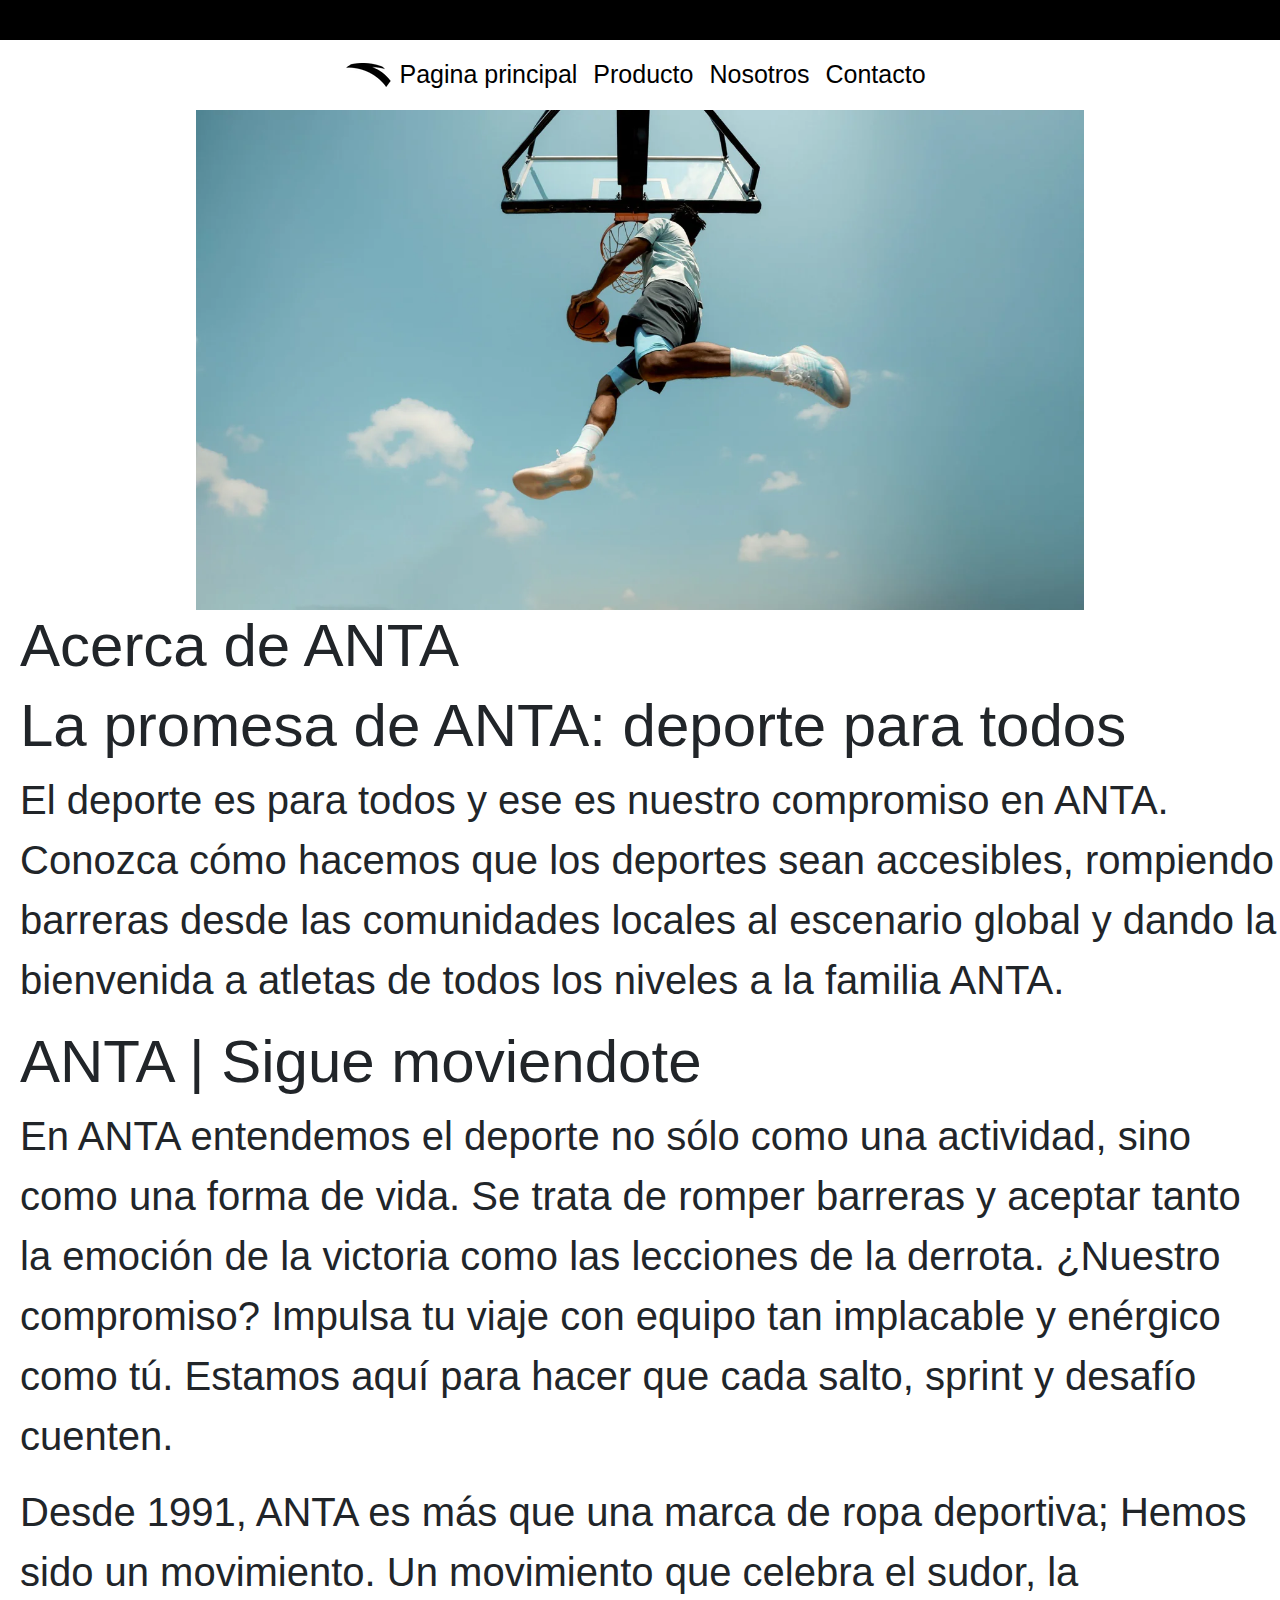
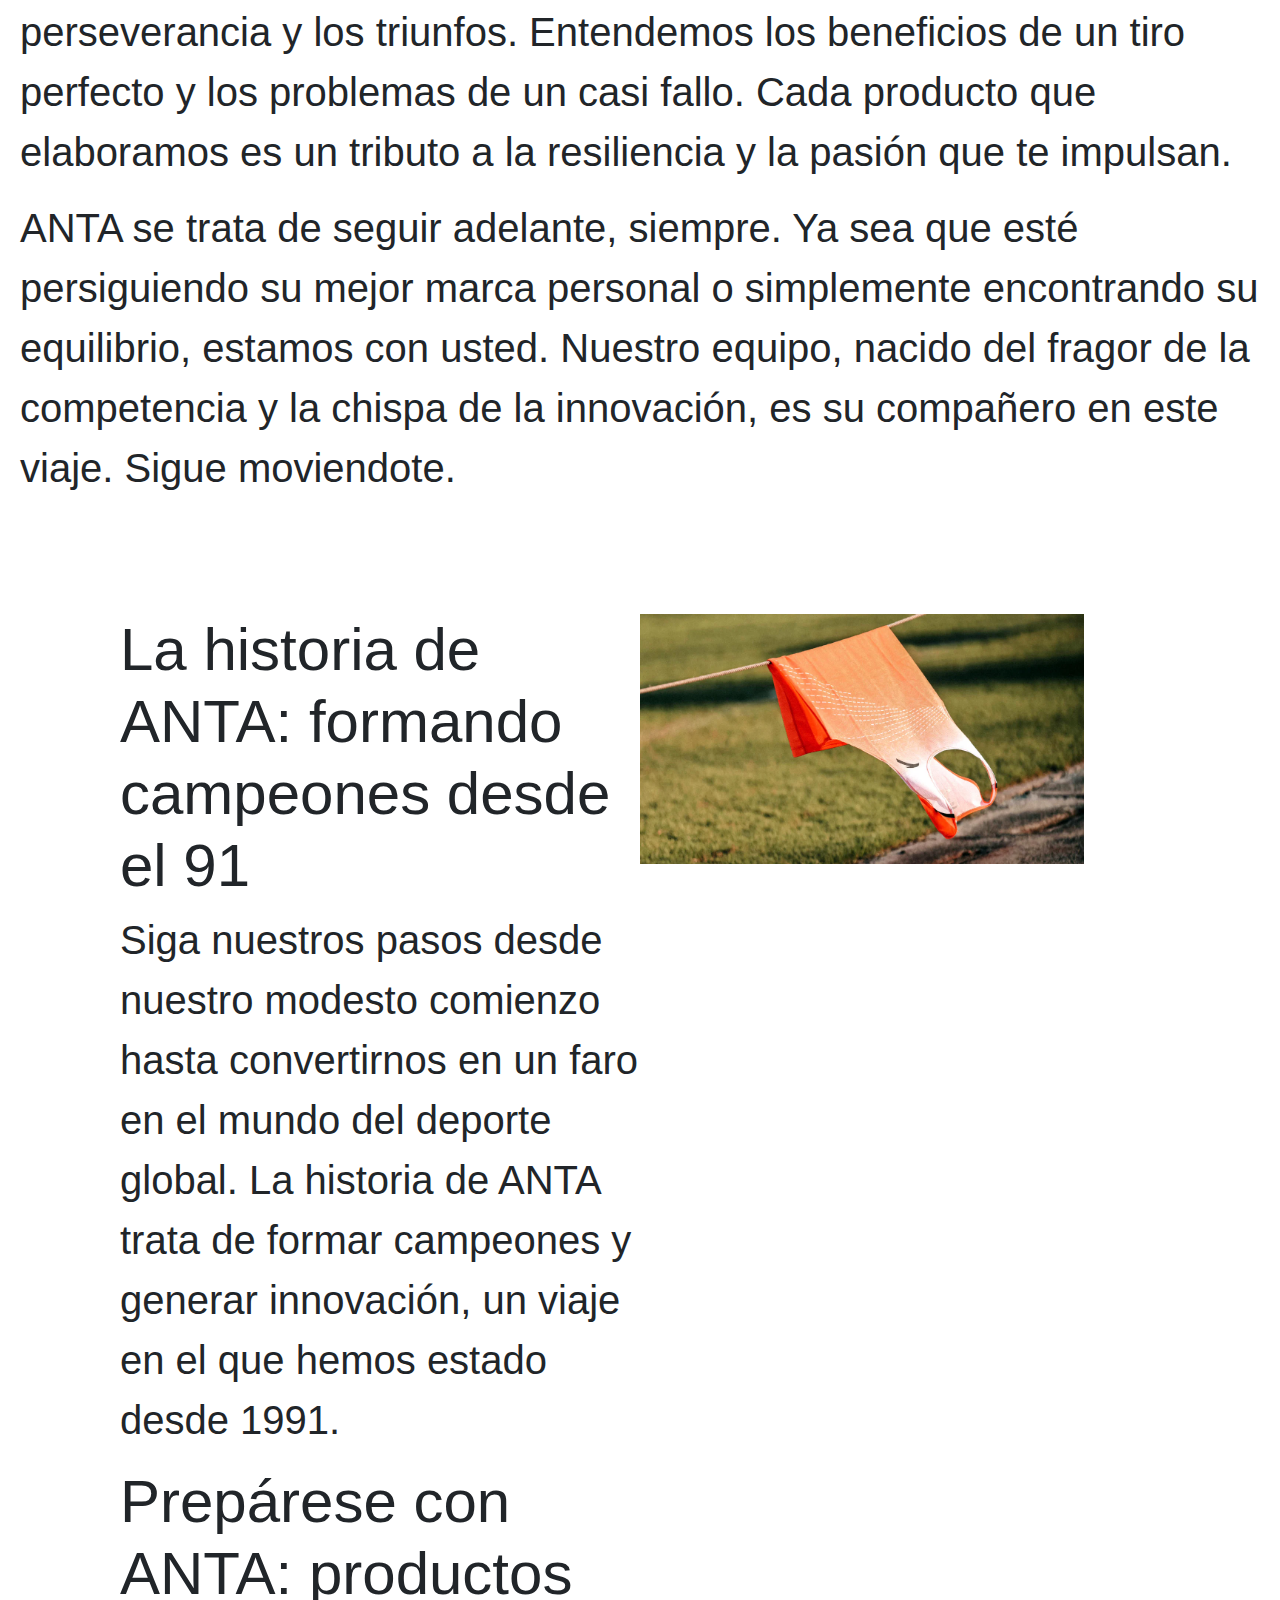
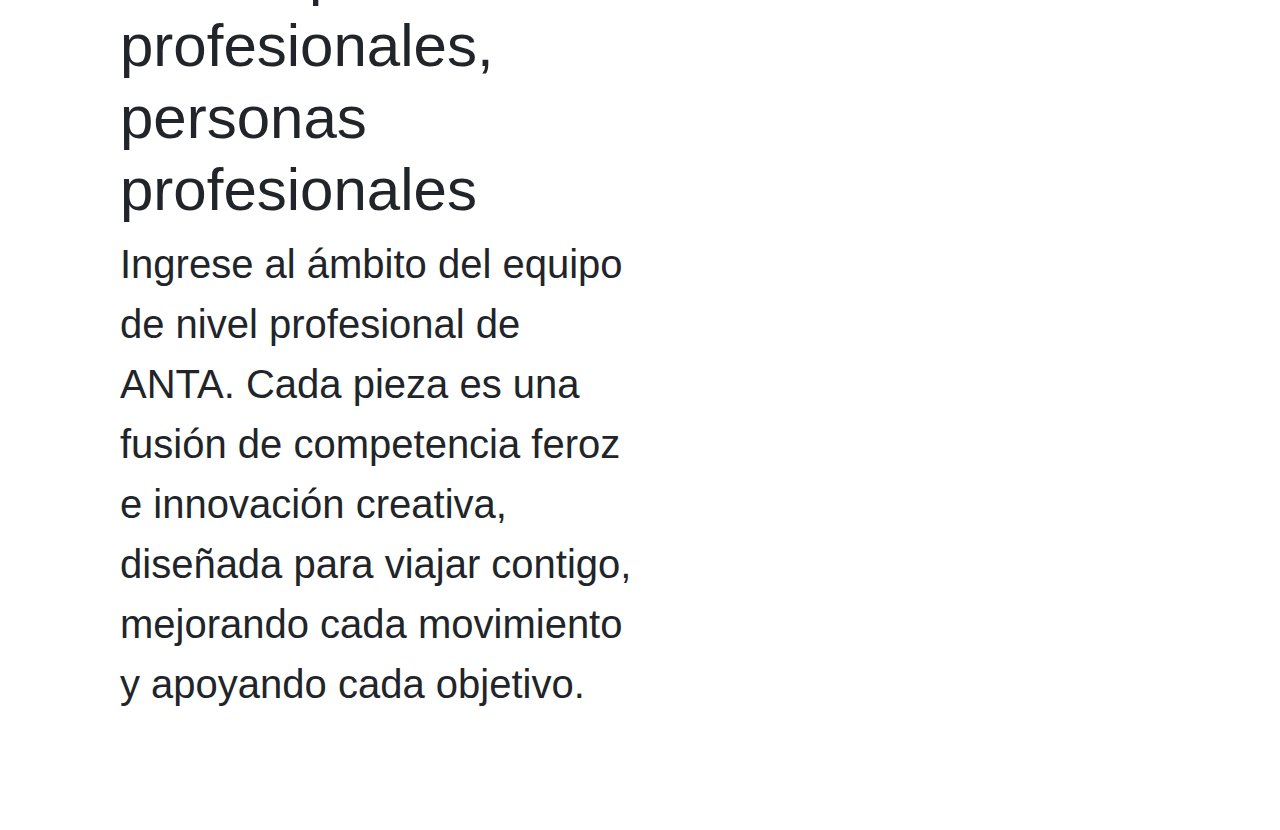
==== about.html @ eca08749 "Initial commit" ====
<!DOCTYPE html>
<html lang="en">
<head>
    <meta charset="UTF-8">
    <meta name="viewport" content="width=device-width, initial-scale=1.0">
    <link rel="stylesheet" href="https://cdn.jsdelivr.net/npm/bootstrap@4.4.1/dist/css/bootstrap.min.css" integrity="sha384-Vkoo8x4CGsO3+Hhxv8T/Q5PaXtkKtu6ug5TOeNV6gBiFeWPGFN9MuhOf23Q9Ifjh" crossorigin="anonymous">
    <link rel="stylesheet" href="/Styles/styles.css">
    <title>About</title>
</head>
<body>
  <div id="cabecera">

  </div>
      <header>
          <nav class="navbar navbar-expand-lg bg-body-tertiary">
              <div class="container-fluid">
                <img src="img/logo_anta.webp" alt="" id="logo">
                <button class="navbar-toggler" type="button" data-bs-toggle="collapse" data-bs-target="#navbarNav" aria-controls="navbarNav" aria-expanded="false" aria-label="Toggle navigation">
                  <span class="navbar-toggler-icon"></span>
                </button>
                <div class="collapse navbar-collapse" id="navbarNav">
                  <ul class="navbar-nav">
                    <li class="nav-item">
                      <a class="nav-link active" aria-current="page" href="index.html">Pagina principal</a>
                    </li>
                    <li class="nav-item">
                      <a class="nav-link" href="product.html">Producto</a>
                    </li>
                    <li class="nav-item">
                      <a class="nav-link" href="about.html">Nosotros</a>
                    </li>
                    <li class="nav-item">
                      <a class="nav-link" href="contact.html">Contacto</a>
                    </li>
                  </ul>
                </div>
              </div>
          </header>
    <main>
        <div id="imagenPrincipal">
            <img src="img/about_imagen_1.webp" alt="" class="aboutImgPrincipal">
        </div>
        <div id="divAboutTitulo">
          <h1 class="titulo">Acerca de ANTA</h1>
          <h1 class="titulo">
            La promesa de ANTA: deporte para todos
          </h1>
          <p class="texto">
            El deporte es para todos y ese es nuestro compromiso en ANTA. Conozca cómo hacemos que los deportes sean accesibles, rompiendo barreras desde las comunidades locales al escenario global y dando la bienvenida a atletas de todos los niveles a la familia ANTA.
          </p>
        </p>
          </div>
        <div id="divAbout1" class="divAbout">
          <h1 class="titulo">
            ANTA | Sigue moviendote
          </h1>
          <p  class="texto">
            En ANTA entendemos el deporte no sólo como una actividad, sino como una forma de vida. Se trata de romper barreras y aceptar tanto la emoción de la victoria como las lecciones de la derrota. ¿Nuestro compromiso? Impulsa tu viaje con equipo tan implacable y enérgico como tú. Estamos aquí para hacer que cada salto, sprint y desafío cuenten.
          </p>
            <p  class="texto">
              Desde 1991, ANTA es más que una marca de ropa deportiva; Hemos sido un movimiento. Un movimiento que celebra el sudor, la perseverancia y los triunfos. Entendemos los beneficios de un tiro perfecto y los problemas de un casi fallo. Cada producto que elaboramos es un tributo a la resiliencia y la pasión que te impulsan.
            </p>
            <p  class="texto">
              ANTA se trata de seguir adelante, siempre. Ya sea que esté persiguiendo su mejor marca personal o simplemente encontrando su equilibrio, estamos con usted. Nuestro equipo, nacido del fragor de la competencia y la chispa de la innovación, es su compañero en este viaje. Sigue moviendote.
            </p>
        </div>
        <div id="divAbout2" class="divAbout">
            <div>
              <h1 class="titulo">
                La historia de ANTA: formando campeones desde el 91
              </h1>
              <p  class="texto">
                Siga nuestros pasos desde nuestro modesto comienzo hasta convertirnos en un faro en el mundo del deporte global. La historia de ANTA trata de formar campeones y generar innovación, un viaje en el que hemos estado desde 1991.
              </p>
              <h1 class="titulo">
                Prepárese con ANTA: productos profesionales, personas profesionales
              </h1>
              <p class="texto">
                Ingrese al ámbito del equipo de nivel profesional de ANTA. Cada pieza es una fusión de competencia feroz e innovación creativa, diseñada para viajar contigo, mejorando cada movimiento y apoyando cada objetivo.
              </p>
            </div>
            <div>
              <img src="/img/about_imagen2.webp" alt=""  class="imgAbout">
            </div>
        </div>
        <div>
            
        </div>
    </main>
</body>
</html>
---- Styles/styles.css ----
main{
    margin: 0px;
    padding: 0px;
}
body{
    width: 100%;
}
#cabecera{
  height: 40px;
  background-color: black;
  width: 100%;
}

header{
  display: flex;
  justify-content: center;
  align-items: center;
  width: 100%;
}
a{
  color: black;
  font-size: 25px;
}
.divImagen{
  display: flex;
  justify-content: center;
  align-items: center;
}
.imgPrincipal{
  height: 600px;
  width: auto;
}
#divImagen{

  background-color: black;
}
.titulo{
    font-size: 60px;
    margin-left: 20px;
}
.subtitulo{
  margin-left: 20px;
  font-size: 45px;
}
.texto{
  font-size: 40px;
  margin-left: 20px;
}
#imagenUno{
  width: auto;
  height: 1000px;
}
.divClass{
    display: flex;
    justify-content: center;
    align-items: center;
}
#divGridPrincipal{
    background-color: aquamarine;
}
#divGrid{
  background:linear-gradient(black,rgb(47, 47, 47),rgb(17, 17, 17));
  display: grid;
  grid-template-columns: repeat(4,1fr);
}
.img1{
  display: inline-block;
  width: 450px;
  height: auto;
}
.subtitulo2{
  font-size: 30px;
  color: blueviolet;
}
.texto2{
  color: white;
  font-size: 21px;
}
.contenido{
  margin: 10px;
}
/*estilos para producto.html */
#divProducto{
  margin-left: 20px;
  margin-top: 20px;
  display: grid;
  grid-template-columns: repeat(2,800px);
  justify-content: center;
  align-items: center;
}
#Producto{
  margin-top:20%;
}
.imagenProducto{
  width: auto;
  height: 1200px;
}

#divBotones{
  display: flex;
}
#anterior ,#siguiente{
    font-size: 35px;
  width: 100%;
  color: white;
  background-color: black;
  border-radius: 10px;
}
#divCarecteristicasProducto{
    display: grid;
    margin-left: 5%;
    grid-template-columns: repeat(2,1fr);
    background-color: black;
}

.divCI{
  width: auto;
  height: 700px;
}
.botonDV{
  width: 100%;
  font-weight: bold;
  background: none;
  text-align: left;
  border: 0px;
  color: rgb(115, 114, 114);
  font-size: 45px;
}
.botonDV:hover{
  color: white;
}
#divColeccion{
  margin-top: 20px;
  display: flex;
  justify-content: center;
  align-items: center;
}
#divGrid_coleecion{
  display: grid;
  grid-template-columns: repeat(3,1fr);
}
.imggrid{
  width: 100%;
  height: 500px;
}
.div_c{
  padding: 80px;
}
/*estilos para el formulario */
#divConctactFormulario{
  display: flex;
  justify-content: center;
  align-items: center;
}
#divFormulario{
  border: solid;
  border-radius: 10px;
  border-color: black;
}
.elementoFormulario{
  border-radius: 5px;
  width: 100%;
}
#botonEnviar{
  width: 100%;
  background-color: black;
  color: white;
}
#divAbout2{
  padding: 100px;
  display: grid;
  grid-template-columns: repeat(2,1fr);
}
.imgAbout{
  width: auto;
  height: 250px;
}
.aboutImgPrincipal{

  width: auto;
  height: 500px;
}
#imagenPrincipal{
  display: flex;
  justify-content: center;
  align-items: center;
}

@media (max-device-width: 1024px){
    body{
          width: 1024px;
    }
    #cabecera{
        height: 40px;
        background-color: black;
        width: 100%;
    }

    header{
        display: flex;
        justify-content: center;
        align-items: center;
        width: 100%;
    }
    a{
        color: black;
        font-size: 25px;
    }
    .divImagen{
        display: flex;
        justify-content: center;
        align-items: center;
    }
    .imgPrincipal{
        height: 400px;
        width: auto;
    }
    #divImagen{
        display: flex;
        width: 50%;
        height: 50%;
    }
    .titulo{
        margin-left: 20px;
    }
    .subtitulo{
        margin-left: 20px;
        font-size: 25px;
    }
    .texto{
        font-size: 20px;
        margin-left: 20px;
    }
    #imagenUno{
        width: 1024px;
        height: 50%;
    }
    #divGrid{
        background:linear-gradient(black,rgb(47, 47, 47),rgb(17, 17, 17));
        display: grid;
        grid-template-columns: repeat(2,1fr);
    }
    .img1{
        display: inline-block;
        width: 450px;
        height: auto;
    }
    .subtitulo2{
        font-size: 30px;
        color: blueviolet;
    }
    .texto2{
        color: white;
        font-size: 21px;
    }
    .contenido{
        margin: 10px;
    }
    /*estilos para producto.html */
    #divProducto{
        margin-left: 20px;
        margin-top: 20px;
        display: grid;
        grid-template-columns: repeat(2,300px);
        justify-content: center;
        align-items: center;
    }
    #Producto{
        margin-top:20%;
    }
    .imagenProducto{
        width: 400px;
        height: 500px;
    }

    #divBotones{
        display: flex;
    }
    #anterior ,#siguiente{
        width: 100%;
        color: white;
        background-color: black;
        border-radius: 10px;
    }
    #divCarecteristicasProducto{
        margin-top: 20px;
        margin-left: 20px;
        display: grid;
        grid-template-columns: repeat(2,600px);
        background-color: black;
    }
    .divCI{
        width: 400px;
        height: 300px;
    }
    .botonDV{
        width: 100%;
        font-weight: bold;
        background: none;
        text-align: left;
        border: 0px;
        color: rgb(115, 114, 114);
        font-size: 25px;
    }
    .botonDV:hover{
        color: white;
    }
    #divColeccion{
        margin-top: 20px;
        display: flex;
        justify-content: center;
        align-items: center;
    }
    #divGrid_coleecion{
        display: grid;
        grid-template-columns: repeat(1,1fr);
    }
    .imggrid{
        width: 100%;
        height: 500px;
    }
    .div_c{
        padding: 80px;
    }
    /*estilos para el formulario */
    #divConctactFormulario{
        display: flex;
        justify-content: center;
        align-items: center;
    }
    #divFormulario{
        border: solid;
        border-radius: 10px;
        border-color: black;
    }
    .elementoFormulario{
        border-radius: 5px;
        width: 100%;
    }
    #botonEnviar{
        width: 100%;
        background-color: black;
        color: white;
    }
    #divAbout2{
        padding: 100px;
        display: grid;
        grid-template-columns: repeat(2,1fr);
    }
    .imgAbout{
        width: auto;
        height: 250px;
    }
    .aboutImgPrincipal{

        width: auto;
        height: 500px;
    }
    #imagenPrincipal{
        display: flex;
        justify-content: center;
        align-items: center;
    }
}
@media (max-device-width: 1440px) and (min-device-width:1400px){
    body{
        width: 1440px;
    }
    #cabecera{
        height: 40px;
        background-color: black;
        width: 100%;
    }

    header{
        display: flex;
        justify-content: center;
        align-items: center;
        width: 100%;
    }
    a{
        color: black;
        font-size: 25px;
    }
    .divImagen{
        display: flex;
        justify-content: center;
        align-items: center;
    }
    .imgPrincipal{
        height: 400px;
        width: auto;
    }
    #divImagen{
        display: flex;
        width: 50%;
        height: 50%;
    }
    .titulo{
        margin-left: 20px;
    }
    .subtitulo{
        margin-left: 20px;
        font-size: 25px;
    }
    .texto{
        font-size: 20px;
        margin-left: 20px;
    }
    #imagenUno{
        width: 1440px;
        height: 50%;
    }
    #divGrid{
        background:linear-gradient(black,rgb(47, 47, 47),rgb(17, 17, 17));
        display: grid;
        grid-template-columns: repeat(2,1fr);
    }
    .img1{
        display: inline-block;
        width: 450px;
        height: auto;
    }
    .subtitulo2{
        font-size: 30px;
        color: blueviolet;
    }
    .texto2{
        color: white;
        font-size: 21px;
    }
    .contenido{
        margin: 75px;
    }
    /*estilos para producto.html */
    #divProducto{
        margin-left: 20px;
        margin-top: 20px;
        display: grid;
        grid-template-columns: repeat(2,300px);
        justify-content: center;
        align-items: center;
        grid-column-gap: 150px;
    }
    #Producto{
        margin-top:20%;
    }
    .imagenProducto{
        width: 400px;
        height: 500px;
    }

    #divBotones{
        display: flex;
    }
    #anterior ,#siguiente{
        width: 100%;
        color: white;
        background-color: black;
        border-radius: 10px;
    }
    #divCarecteristicasProducto{
        margin-top: 20px;
        margin-left: 20px;
        display: grid;
        grid-template-columns: repeat(2,1fr);
        background-color: black;
        grid-column-gap: 200px;
    }
    .divCI{
        width: auto;
        height: 400px;
    }
    .botonDV{
        width: 100%;
        font-weight: bold;
        background: none;
        text-align: left;
        border: 0px;
        color: rgb(115, 114, 114);
        font-size: 25px;
    }
    .botonDV:hover{
        color: white;
    }
    #divColeccion{
        margin-top: 20px;
        display: flex;
        justify-content: center;
        align-items: center;
    }
    #divGrid_coleecion{
        display: grid;
        grid-template-columns: repeat(3,1fr);
    }
    .imggrid{
        width: 400px;
        height: 300px;
    }
    .div_c{
        padding: 80px;
    }
    /*estilos para el formulario */
    #divConctactFormulario{
        display: flex;
        justify-content: center;
        align-items: center;
    }
    #divFormulario{
        border: solid;
        border-radius: 10px;
        border-color: black;
    }
    .elementoFormulario{
        border-radius: 5px;
        width: 100%;
    }
    #botonEnviar{
        width: 100%;
        background-color: black;
        color: white;
    }
    #divAbout2{
        padding: 100px;
        display: grid;
        grid-template-columns: repeat(2,1fr);
    }
    .imgAbout{
        width: auto;
        height: 250px;
    }
    .aboutImgPrincipal{

        width: auto;
        height: 500px;
    }
    #imagenPrincipal{
        display: flex;
        justify-content: center;
        align-items: center;
    }
}
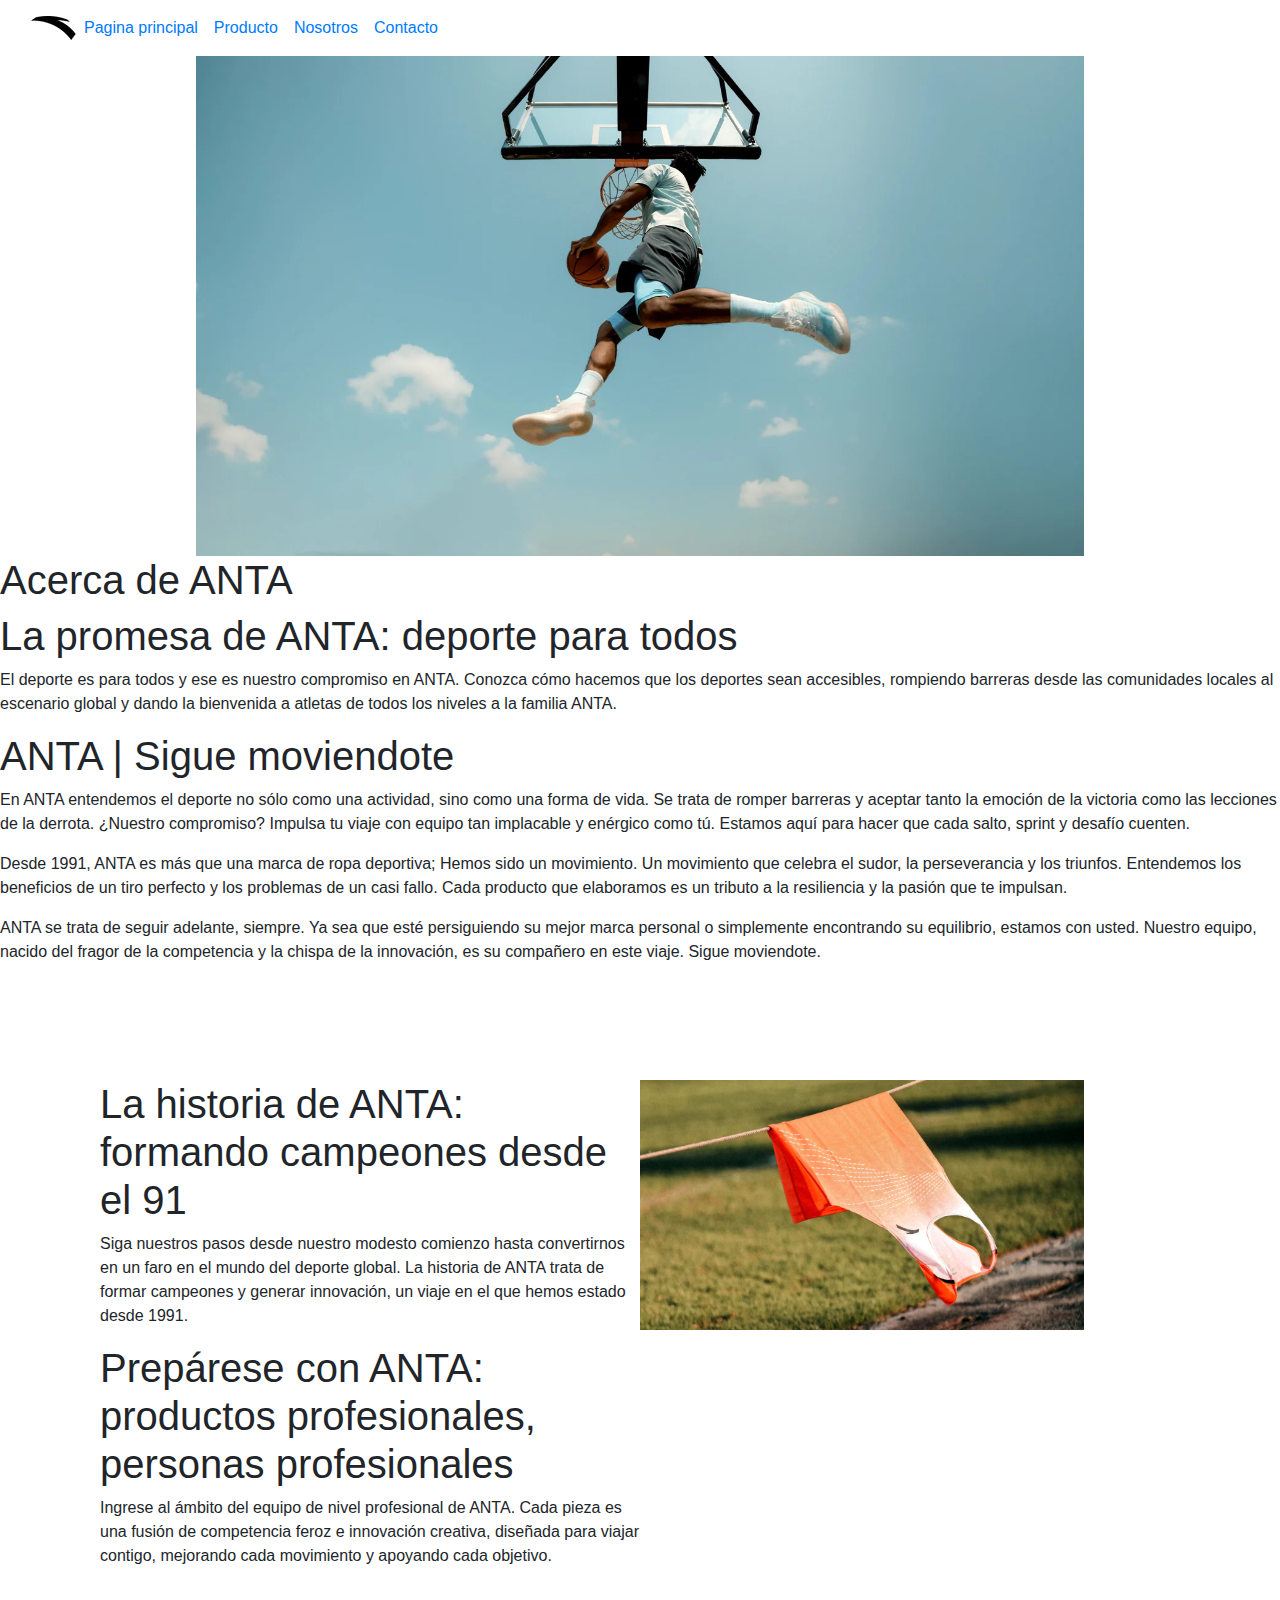
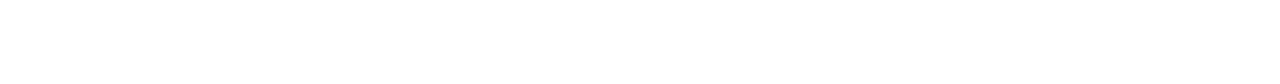
==== commit 13e15c76: """ ====
--- a/about.html
+++ b/about.html
@@ -4,7 +4,7 @@
     <meta charset="UTF-8">
     <meta name="viewport" content="width=device-width, initial-scale=1.0">
     <link rel="stylesheet" href="https://cdn.jsdelivr.net/npm/bootstrap@4.4.1/dist/css/bootstrap.min.css" integrity="sha384-Vkoo8x4CGsO3+Hhxv8T/Q5PaXtkKtu6ug5TOeNV6gBiFeWPGFN9MuhOf23Q9Ifjh" crossorigin="anonymous">
-    <link rel="stylesheet" href="/Styles/styles.css">
+    <link rel="stylesheet" href="/Styles/index.css">
     <title>About</title>
 </head>
 <body>
--- a/Styles/index.css
+++ b/Styles/index.css
@@ -0,0 +1,549 @@
+@media (min-device-width: 1500px) {
+
+
+    main{
+        margin: 0px;
+        padding: 0px;
+    }
+    body{
+        width: 100%;
+    }
+    #cabecera{
+    height: 50px;
+    background-color: black;
+    width: 100%;
+    }
+
+    header{
+    display: flex;
+    justify-content: center;
+    align-items: center;
+    width: 100%;
+    }
+    a{
+    color: black;
+    font-size: 25px;
+    }
+    .divImagen{
+    display: flex;
+    justify-content: center;
+    align-items: center;
+    }
+    .imgPrincipal{
+    height: 600px;
+    width: auto;
+    }
+    #divImagen{
+
+    background-color: black;
+    }
+    .titulo{
+        font-size: 60px;
+        margin-left: 20px;
+    }
+    .subtitulo{
+    margin-left: 20px;
+    font-size: 50px;
+    }
+    .texto{
+    font-size: 30px;
+    margin-left: 20px;
+    }
+    #imagenUno{
+    width: auto;
+    height: 1000px;
+    }
+    .divClass{
+        display: flex;
+        justify-content: center;
+        align-items: center;
+    }
+    #divGridPrincipal{
+        background-color: aquamarine;
+    }
+    #divGrid{
+    background:linear-gradient(black,rgb(47, 47, 47),rgb(17, 17, 17));
+    display: grid;
+    grid-template-columns: repeat(4,1fr);
+    }
+    .img1{
+    display: inline-block;
+    width: 450px;
+    height: auto;
+    }
+    .subtitulo2{
+    font-size: 30px;
+    color: blueviolet;
+    }
+    .texto2{
+    color: white;
+    font-size: 21px;
+    }
+    .contenido{
+    margin: 10px;
+    }
+}
+/*estilos para producto.html */
+#divProducto{
+  margin-left: 20px;
+  margin-top: 20px;
+  display: grid;
+  grid-template-columns: repeat(2,1fr);
+  justify-content: center;
+  align-items: center;
+}
+#Producto{
+  margin-top:20%;
+}
+.imagenProducto{
+  width: auto;
+  height: 800px;
+}
+
+#divBotones{
+  display: flex;
+}
+#anterior ,#siguiente{
+    font-size: 35px;
+  width: 100%;
+  color: white;
+  background-color: black;
+  border-radius: 10px;
+}
+#divCarecteristicasProducto{
+    display: grid;
+    margin-left: 5%;
+    grid-template-columns: repeat(2,1fr);
+    background-color: black;
+}
+
+.divCI{
+  width: auto;
+  height: 500px;
+}
+.botonDV{
+  width: 100%;
+  font-weight: bold;
+  background: none;
+  text-align: left;
+  border: 0px;
+  color: rgb(115, 114, 114);
+  font-size: 45px;
+}
+.botonDV:hover{
+  color: white;
+}
+#divColeccion{
+  margin-top: 20px;
+  display: flex;
+  justify-content: center;
+  align-items: center;
+}
+#divGrid_coleecion{
+  display: grid;
+  grid-template-columns: repeat(3,1fr);
+}
+.imggrid{
+  width: 100%;
+  height: 500px;
+}
+.div_c{
+  padding: 80px;
+}
+/*estilos para el formulario */
+#divConctactFormulario{
+  display: flex;
+  justify-content: center;
+  align-items: center;
+}
+#divFormulario{
+  border: solid;
+  border-radius: 10px;
+  border-color: black;
+}
+.elementoFormulario{
+  border-radius: 5px;
+  width: 100%;
+}
+#botonEnviar{
+  width: 100%;
+  background-color: black;
+  color: white;
+}
+#divAbout2{
+  padding: 100px;
+  display: grid;
+  grid-template-columns: repeat(2,1fr);
+}
+.imgAbout{
+  width: auto;
+  height: 250px;
+}
+.aboutImgPrincipal{
+
+  width: auto;
+  height: 500px;
+}
+#imagenPrincipal{
+  display: flex;
+  justify-content: center;
+  align-items: center;
+}
+
+@media (max-device-width: 1024px){
+    body{
+          height: 840px;
+          width: 1024px;
+    }
+    #cabecera{
+        height: 40px;
+        background-color: black;
+        width: 100%;
+    }
+
+    header{
+        display: flex;
+        justify-content: center;
+        align-items: center;
+        width: 100%;
+    }
+    a{
+        color: black;
+        font-size: 25px;
+    }
+    .divImagen{
+        display: flex;
+        justify-content: center;
+        align-items: center;
+    }
+    .imgPrincipal{
+        height: 400px;
+        width: auto;
+    }
+    #divImagen{
+        display: flex;
+        width: 50%;
+        height: 50%;
+    }
+    .titulo{
+        margin-left: 20px;
+    }
+    .subtitulo{
+        margin-left: 20px;
+        font-size: 25px;
+    }
+    .texto{
+        font-size: 20px;
+        margin-left: 20px;
+    }
+    #imagenUno{
+        width: 1024px;
+        height: 50%;
+    }
+    #divGrid{
+        background:linear-gradient(black,rgb(47, 47, 47),rgb(17, 17, 17));
+        display: grid;
+        grid-template-columns: repeat(2,1fr);
+    }
+    .img1{
+        display: inline-block;
+        width: 450px;
+        height: auto;
+    }
+    .subtitulo2{
+        font-size: 30px;
+        color: blueviolet;
+    }
+    .texto2{
+        color: white;
+        font-size: 21px;
+    }
+    .contenido{
+        margin: 10px;
+    }
+    /*estilos para producto.html */
+    #divProducto{
+        margin-left: 20px;
+        margin-top: 20px;
+        display: grid;
+        grid-template-columns: repeat(2,300px);
+        justify-content: center;
+        align-items: center;
+    }
+    #Producto{
+        margin-top:20%;
+    }
+    .imagenProducto{
+        width: 400px;
+        height: 500px;
+    }
+
+    #divBotones{
+        display: flex;
+    }
+    #anterior ,#siguiente{
+        width: 100%;
+        color: white;
+        background-color: black;
+        border-radius: 10px;
+    }
+    #divCarecteristicasProducto{
+        margin-top: 20px;
+        margin-left: 20px;
+        display: grid;
+        grid-template-columns: repeat(2,600px);
+        background-color: black;
+    }
+    .divCI{
+        width: 400px;
+        height: 300px;
+    }
+    .botonDV{
+        width: 100%;
+        font-weight: bold;
+        background: none;
+        text-align: left;
+        border: 0px;
+        color: rgb(115, 114, 114);
+        font-size: 25px;
+    }
+    .botonDV:hover{
+        color: white;
+    }
+    #divColeccion{
+        margin-top: 20px;
+        display: flex;
+        justify-content: center;
+        align-items: center;
+    }
+    #divGrid_coleecion{
+        display: grid;
+        grid-template-columns: repeat(1,1fr);
+    }
+    .imggrid{
+        width: 100%;
+        height: 500px;
+    }
+    .div_c{
+        padding: 80px;
+    }
+    /*estilos para el formulario */
+    #divConctactFormulario{
+        display: flex;
+        justify-content: center;
+        align-items: center;
+    }
+    #divFormulario{
+        border: solid;
+        border-radius: 10px;
+        border-color: black;
+    }
+    .elementoFormulario{
+        border-radius: 5px;
+        width: 100%;
+    }
+    #botonEnviar{
+        width: 100%;
+        background-color: black;
+        color: white;
+    }
+    #divAbout2{
+        padding: 100px;
+        display: grid;
+        grid-template-columns: repeat(2,1fr);
+    }
+    .imgAbout{
+        width: auto;
+        height: 250px;
+    }
+    .aboutImgPrincipal{
+
+        width: auto;
+        height: 500px;
+    }
+    #imagenPrincipal{
+        display: flex;
+        justify-content: center;
+        align-items: center;
+    }
+    
+}
+@media (max-device-width: 1440px) and (min-device-width:1400px){
+    body{
+        width: 1440px;
+        height: 852px;
+    }
+    #cabecera{
+        height: 40px;
+        background-color: black;
+        width: 100%;
+    }
+
+    header{
+        display: flex;
+        justify-content: center;
+        align-items: center;
+        width: 100%;
+    }
+    a{
+        color: black;
+        font-size: 25px;
+    }
+    .divImagen{
+        display: flex;
+        justify-content: center;
+        align-items: center;
+    }
+    .imgPrincipal{
+        height: 400px;
+        width: auto;
+    }
+    #divImagen{
+        display: flex;
+        width: 50%;
+        height: 50%;
+    }
+    .titulo{
+        margin-left: 20px;
+    }
+    .subtitulo{
+        margin-left: 20px;
+        font-size: 25px;
+    }
+    .texto{
+        font-size: 20px;
+        margin-left: 20px;
+    }
+    #imagenUno{
+        width: 1440px;
+        height: 50%;
+    }
+    #divGrid{
+        background:linear-gradient(black,rgb(47, 47, 47),rgb(17, 17, 17));
+        display: grid;
+        grid-template-columns: repeat(2,1fr);
+    }
+    .img1{
+        display: inline-block;
+        width: 450px;
+        height: auto;
+    }
+    .subtitulo2{
+        font-size: 30px;
+        color: blueviolet;
+    }
+    .texto2{
+        color: white;
+        font-size: 21px;
+    }
+    .contenido{
+        margin: 75px;
+    }
+    /*estilos para producto.html */
+    #divProducto{
+        margin-left: 20px;
+        margin-top: 20px;
+        display: grid;
+        grid-template-columns: repeat(2,300px);
+        justify-content: center;
+        align-items: center;
+        grid-column-gap: 150px;
+    }
+    #Producto{
+        margin-top:20%;
+    }
+    .imagenProducto{
+        width: 400px;
+        height: 500px;
+    }
+
+    #divBotones{
+        display: flex;
+    }
+    #anterior ,#siguiente{
+        width: 100%;
+        color: white;
+        background-color: black;
+        border-radius: 10px;
+    }
+    #divCarecteristicasProducto{
+        margin-top: 20px;
+        margin-left: 20px;
+        display: grid;
+        grid-template-columns: repeat(2,1fr);
+        background-color: black;
+        grid-column-gap: 200px;
+    }
+    .divCI{
+        width: auto;
+        height: 400px;
+    }
+    .botonDV{
+        width: 100%;
+        font-weight: bold;
+        background: none;
+        text-align: left;
+        border: 0px;
+        color: rgb(115, 114, 114);
+        font-size: 25px;
+    }
+    .botonDV:hover{
+        color: white;
+    }
+    #divColeccion{
+        margin-top: 20px;
+        display: flex;
+        justify-content: center;
+        align-items: center;
+    }
+    #divGrid_coleecion{
+        display: grid;
+        grid-template-columns: repeat(3,1fr);
+    }
+    .imggrid{
+        width: 400px;
+        height: 300px;
+    }
+    .div_c{
+        padding: 80px;
+    }
+    /*estilos para el formulario */
+    #divConctactFormulario{
+        display: flex;
+        justify-content: center;
+        align-items: center;
+    }
+    #divFormulario{
+        border: solid;
+        border-radius: 10px;
+        border-color: black;
+    }
+    .elementoFormulario{
+        border-radius: 5px;
+        width: 100%;
+    }
+    #botonEnviar{
+        width: 100%;
+        background-color: black;
+        color: white;
+    }
+    #divAbout2{
+        padding: 100px;
+        display: grid;
+        grid-template-columns: repeat(2,1fr);
+    }
+    .imgAbout{
+        width: auto;
+        height: 250px;
+    }
+    .aboutImgPrincipal{
+
+        width: auto;
+        height: 500px;
+    }
+    #imagenPrincipal{
+        display: flex;
+        justify-content: center;
+        align-items: center;
+    }
+}
